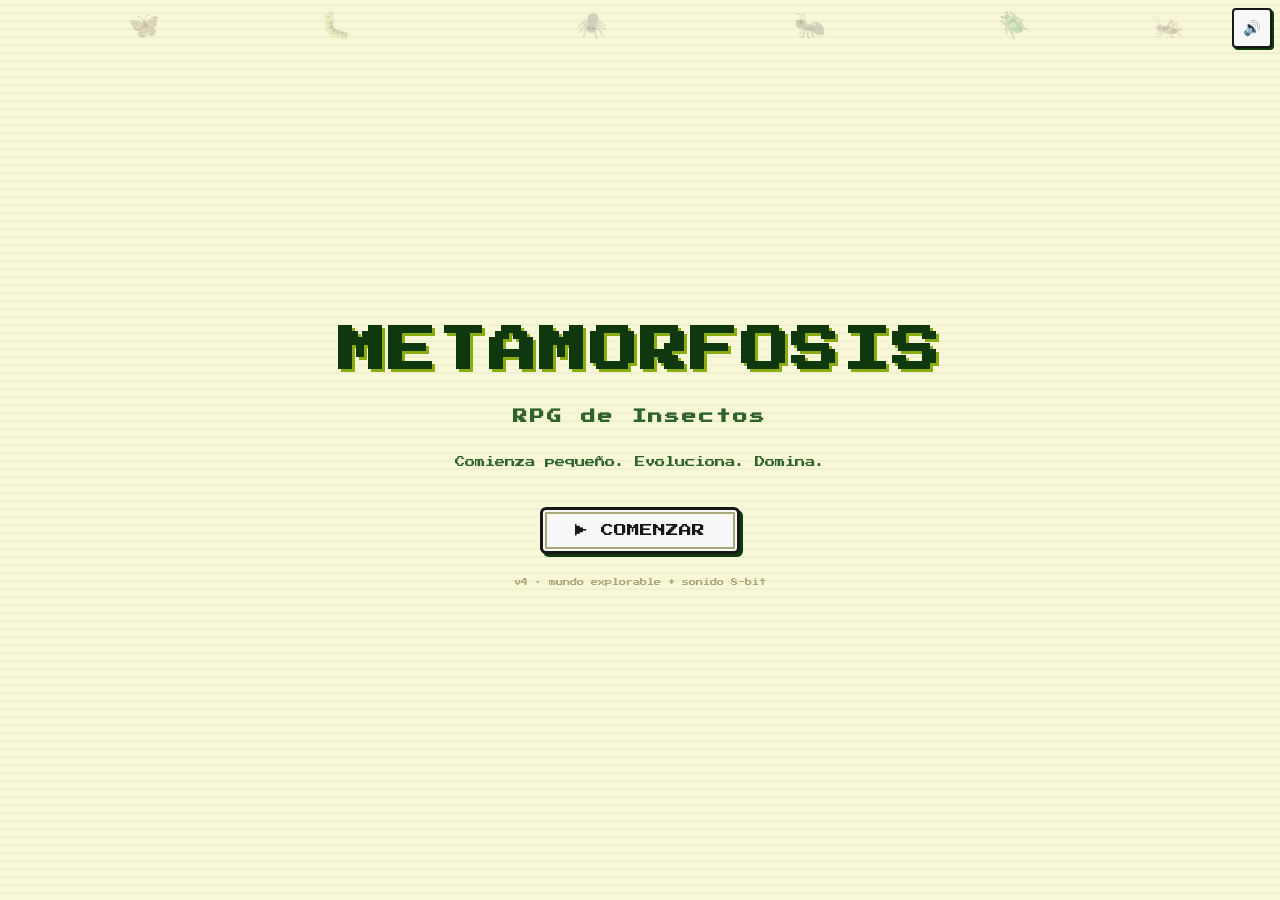
==== index.html @ 343d2f38 "Deploy: Metamorfosis RPG de Insectos en GitHub Pages" ====
<!DOCTYPE html>
<html lang="es">
<head>
  <meta charset="UTF-8" />
  <meta name="viewport" content="width=device-width, initial-scale=1.0, maximum-scale=1.0, user-scalable=no" />
  <meta name="theme-color" content="#0a0f0a" />
  <meta name="mobile-web-app-capable" content="yes" />
  <meta name="apple-mobile-web-app-capable" content="yes" />
  <meta name="apple-mobile-web-app-status-bar-style" content="black-translucent" />
  <title>Metamorfosis — RPG de Insectos</title>
  <link rel="preconnect" href="https://fonts.googleapis.com" />
  <link rel="preconnect" href="https://fonts.gstatic.com" crossorigin />
  <link href="https://fonts.googleapis.com/css2?family=Press+Start+2P&display=swap" rel="stylesheet" />
  <link rel="stylesheet" href="styles.css" />
</head>
<body>

<button class="mute-btn" onclick="toggleMute()" title="Sonido">🔊</button>

<!-- ═══════════════ PANTALLA TÍTULO ═══════════════ -->
<div id="screen-title" class="screen active">
  <div class="title-bg">
    <div class="floating-bugs">
      <span class="bug b1">🦋</span>
      <span class="bug b2">🐛</span>
      <span class="bug b3">🕷️</span>
      <span class="bug b4">🐜</span>
      <span class="bug b5">🪲</span>
      <span class="bug b6">🦗</span>
    </div>
    <div class="title-content">
      <h1 class="game-title">
        <span class="title-line1">METAMORFOSIS</span>
        <span class="title-line2">RPG de Insectos</span>
      </h1>
      <p class="title-sub">Comienza pequeño. Evoluciona. Domina.</p>
      <button class="btn-primary glow-pulse" onclick="showScreen('screen-select')">▶ COMENZAR</button>
      <p class="version-tag">v4 · mundo explorable + sonido 8-bit</p>
    </div>
  </div>
</div>

<!-- ═══════════════ SELECCIÓN DE PERSONAJE ═══════════════ -->
<div id="screen-select" class="screen">
  <h2 class="section-title">Elige tu Insecto</h2>
  <p class="section-sub">Cada criatura tiene dones únicos y sombras que la definen.</p>
  <div id="char-cards" class="char-grid"></div>
  <div id="char-detail" class="char-detail hidden">
    <div class="detail-left">
      <div id="detail-sprite" class="detail-sprite"></div>
      <div id="detail-evos" class="evo-chain"></div>
    </div>
    <div class="detail-right">
      <h3 id="detail-name"></h3>
      <p id="detail-lore"></p>
      <div id="detail-bars" class="stat-bars"></div>
      <div class="trait-row">
        <div id="detail-pros" class="trait-box pros"></div>
        <div id="detail-cons" class="trait-box cons"></div>
      </div>
      <button class="btn-primary" id="btn-select-char">Elegir este Insecto →</button>
    </div>
  </div>
</div>

<!-- ═══════════════ MAPA DEL MUNDO ═══════════════ -->
<div id="screen-world" class="screen">
  <div class="hud">
    <div class="hud-left">
      <span id="hud-sprite" class="hud-sprite"></span>
      <div class="hud-info">
        <span id="hud-name" class="hud-name"></span>
        <span id="hud-evo" class="hud-evo"></span>
      </div>
    </div>
    <div class="hud-stats">
      <div class="bar-wrap">
        <label>HP</label>
        <div class="bar-outer"><div id="bar-hp" class="bar-inner hp"></div></div>
        <span id="txt-hp"></span>
      </div>
      <div class="bar-wrap">
        <label>XP</label>
        <div class="bar-outer"><div id="bar-xp" class="bar-inner xp"></div></div>
        <span id="txt-xp"></span>
      </div>
    </div>
    <div class="hud-right">
      <span>Nv. <strong id="hud-level">1</strong></span>
      <button class="btn-sm" onclick="showInventory()">🎒 Items</button>
      <button class="btn-sm" onclick="showStatus()">📊 Stats</button>
      <button class="btn-sm" onclick="showWorldMap()">🗺️ Mundo</button>
    </div>
  </div>

  <div class="world-container">
    <div id="map-banner" class="map-banner"></div>
    <div id="map-viewport" class="map-viewport"></div>
    <div id="map-message" class="map-message hidden"></div>
    <div class="map-controls">
      <div class="dpad">
        <button class="dpad-btn up"    data-dx="0"  data-dy="-1">▲</button>
        <button class="dpad-btn left"  data-dx="-1" data-dy="0">◀</button>
        <button class="dpad-btn down"  data-dx="0"  data-dy="1">▼</button>
        <button class="dpad-btn right" data-dx="1"  data-dy="0">▶</button>
      </div>
      <p class="map-hint">Muévete con las flechas / WASD o el D-pad.<br/>La hierba alta 🌿 esconde insectos salvajes.</p>
    </div>
  </div>

  <!-- Modales -->
  <div id="modal-inventory" class="modal hidden">
    <div class="modal-box">
      <h3>🎒 Mochila</h3>
      <div id="inventory-list" class="inventory-list"></div>
      <button class="btn-sm" onclick="closeModal('modal-inventory')">Cerrar</button>
    </div>
  </div>
  <div id="modal-status" class="modal hidden">
    <div class="modal-box">
      <h3>📊 Estado del Insecto</h3>
      <div id="status-content"></div>
      <button class="btn-sm" onclick="closeModal('modal-status')">Cerrar</button>
    </div>
  </div>
  <div id="modal-worldmap" class="modal hidden">
    <div class="modal-box">
      <h3>🗺️ Mapa del Mundo</h3>
      <div id="worldmap-content"></div>
      <button class="btn-sm" onclick="closeModal('modal-worldmap')">Cerrar</button>
    </div>
  </div>
</div>

<!-- ═══════════════ COMBATE ═══════════════ -->
<div id="screen-combat" class="screen">
  <div class="combat-arena">
    <div class="combatant enemy-side">
      <div id="enemy-sprite" class="combatant-sprite enemy-anim"></div>
      <div class="combatant-info">
        <div id="enemy-name" class="combatant-name"></div>
        <div class="bar-wrap">
          <div class="bar-outer"><div id="bar-enemy-hp" class="bar-inner hp"></div></div>
          <span id="txt-enemy-hp"></span>
        </div>
        <div id="enemy-status" class="status-effects"></div>
      </div>
    </div>

    <div id="combat-log" class="combat-log">
      <div id="log-entries"></div>
    </div>

    <div class="combatant player-side">
      <div class="combatant-info">
        <div id="player-combat-name" class="combatant-name"></div>
        <div class="bar-wrap">
          <div class="bar-outer"><div id="bar-player-hp" class="bar-inner hp"></div></div>
          <span id="txt-player-combat-hp"></span>
        </div>
        <div id="player-status" class="status-effects"></div>
      </div>
      <div id="player-sprite" class="combatant-sprite player-anim"></div>
    </div>
  </div>

  <div id="action-panel" class="action-panel">
    <div class="action-row">
      <button class="btn-action atk" onclick="playerAction('attack')">⚔️ Atacar</button>
      <button class="btn-action" id="btn-skill1" onclick="playerAction('skill1')"></button>
      <button class="btn-action" id="btn-skill2" onclick="playerAction('skill2')"></button>
      <button class="btn-action item-btn" onclick="playerAction('item')">🎒 Usar Item</button>
      <button class="btn-action flee-btn" onclick="playerAction('flee')">💨 Huir</button>
    </div>
    <div id="skill-tooltip" class="skill-tooltip hidden"></div>
  </div>
</div>

<!-- ═══════════════ EVOLUCIÓN ═══════════════ -->
<div id="screen-evolution" class="screen">
  <div class="evo-scene">
    <div id="evo-before" class="evo-form"></div>
    <div class="evo-arrow">⟹</div>
    <div id="evo-after" class="evo-form glow-evo"></div>
    <h2 id="evo-title" class="evo-title"></h2>
    <p id="evo-desc" class="evo-desc"></p>
    <div id="evo-stat-changes" class="evo-stats"></div>
    <button class="btn-primary glow-pulse" onclick="finishEvolution()">¡Continuar!</button>
  </div>
</div>

<!-- ═══════════════ GAME OVER / VICTORIA ═══════════════ -->
<div id="screen-end" class="screen">
  <div class="end-scene">
    <div id="end-icon" class="end-icon"></div>
    <h2 id="end-title"></h2>
    <p id="end-msg"></p>
    <button class="btn-primary" onclick="resetGame()">🔄 Jugar de Nuevo</button>
  </div>
</div>

<script src="audio.js"></script>
<script src="characters.js"></script>
<script src="world.js"></script>
<script src="combat.js"></script>
<script src="game.js"></script>
</body>
</html>
---- styles.css ----
/* ════════════════════════════════════════════
   METAMORFOSIS — RPG de Insectos
   Estilo: Pokémon Game Boy Color
   ════════════════════════════════════════════ */

:root {
  /* Paleta Game Boy Color (Pokémon Oro/Plata/Cristal) */
  --gb-cream: #f8f8d8;       /* fondo de pantalla */
  --gb-cream2: #f0f0c0;
  --gb-dark: #181818;        /* texto y bordes */
  --gb-green-d: #0f380f;     /* verde GB oscuro */
  --gb-green: #306230;
  --gb-green-l: #8bac0f;
  --gb-green-xl: #9bbc0f;
  --hp-green: #58c858;       /* barra HP estilo Pokémon */
  --hp-yellow: #f8d048;
  --hp-red: #f85838;
  --exp-blue: #58a8f8;       /* barra EXP azul Pokémon */
  --menu-white: #f8f8f8;
  --shadow-px: #a8a878;
}

*, *::before, *::after { box-sizing: border-box; margin: 0; padding: 0; }

html { -webkit-text-size-adjust: 100%; }

body {
  background: var(--gb-green-d);
  color: var(--gb-dark);
  font-family: 'Press Start 2P', 'Courier New', monospace;
  font-size: 10px;
  line-height: 1.7;
  min-height: 100vh;
  min-height: 100dvh;
  overflow-x: hidden;
  -webkit-tap-highlight-color: transparent;
  overscroll-behavior: none;
  image-rendering: pixelated;
}

button {
  font-family: inherit;
  touch-action: manipulation;
  -webkit-user-select: none;
  user-select: none;
  image-rendering: pixelated;
}

/* Sprite pixel-art SVG: escala con el font-size del contenedor */
.pixel-sprite {
  width: 1.2em;
  height: 1.2em;
  display: inline-block;
  vertical-align: -0.15em;
  image-rendering: pixelated;
}

/* ── CAJA ESTILO POKÉMON ────────────── */
/* Borde doble clásico: línea gruesa oscura + filete interior claro */
.gb-box,
.combatant-info, .combat-log, .action-panel,
.char-card, .char-detail, .modal-box,
.evo-stats, .trait-box, .hud {
  background: var(--menu-white);
  border: 3px solid var(--gb-dark);
  border-radius: 6px;
  box-shadow: inset 0 0 0 2px var(--menu-white), inset 0 0 0 4px var(--shadow-px);
}

/* ── SCREENS ────────────────────────── */
.screen { display: none; min-height: 100vh; min-height: 100dvh; }
.screen.active { display: flex; flex-direction: column; }

#screen-select, #screen-world, #screen-combat,
#screen-evolution, #screen-end, #screen-title {
  background: var(--gb-cream);
}

/* ── TITLE SCREEN ───────────────────── */
.title-bg {
  flex: 1;
  display: flex;
  align-items: center;
  justify-content: center;
  background:
    repeating-linear-gradient(0deg, transparent 0 6px, rgba(15,56,15,0.04) 6px 8px),
    var(--gb-cream);
  position: relative;
}

.floating-bugs { position: absolute; inset: 0; pointer-events: none; overflow: hidden; }
.bug {
  position: absolute;
  font-size: 1.6rem;
  animation: floatBug linear infinite;
  opacity: 0.25;
  filter: grayscale(0.6) contrast(1.2);
}
.b1 { left: 10%; animation-duration: 9s; }
.b2 { left: 25%; animation-duration: 13s; animation-delay: -3s; }
.b3 { left: 45%; animation-duration: 11s; animation-delay: -5s; }
.b4 { left: 62%; animation-duration: 10s; animation-delay: -2s; }
.b5 { left: 78%; animation-duration: 12s; animation-delay: -4s; }
.b6 { left: 90%; animation-duration: 8s;  animation-delay: -1s; }

@keyframes floatBug {
  from { transform: translateY(105vh); }
  to   { transform: translateY(-10vh); }
}

.title-content { text-align: center; z-index: 2; padding: 2rem 1rem; }

.game-title { display: flex; flex-direction: column; gap: 0.8rem; margin-bottom: 1.5rem; }

.title-line1 {
  font-size: clamp(1.4rem, 6vw, 3rem);
  color: var(--gb-green-d);
  text-shadow: 3px 3px 0 var(--gb-green-l);
  letter-spacing: 0.05em;
}

.title-line2 {
  font-size: clamp(0.6rem, 2vw, 0.9rem);
  color: var(--gb-green);
  letter-spacing: 0.2em;
}

.title-sub {
  color: var(--gb-green);
  font-size: 0.65rem;
  margin: 0.8rem 0 2.2rem;
}

/* ── BUTTONS ────────────────────────── */
.btn-primary {
  background: var(--menu-white);
  color: var(--gb-dark);
  border: 3px solid var(--gb-dark);
  border-radius: 6px;
  box-shadow: inset 0 0 0 2px var(--menu-white), inset 0 0 0 4px var(--shadow-px), 3px 3px 0 var(--gb-green-d);
  padding: 0.9rem 2rem;
  font-size: 0.8rem;
  cursor: pointer;
}
.btn-primary:hover { background: var(--gb-cream2); }
.btn-primary:active { transform: translate(3px, 3px); box-shadow: inset 0 0 0 2px var(--menu-white), inset 0 0 0 4px var(--shadow-px); }

.btn-sm {
  background: var(--menu-white);
  color: var(--gb-dark);
  border: 2px solid var(--gb-dark);
  border-radius: 4px;
  padding: 0.45rem 0.8rem;
  cursor: pointer;
  font-size: 0.6rem;
}
.btn-sm:hover { background: var(--gb-cream2); }

/* Parpadeo tipo "PRESS START" */
.glow-pulse { animation: pressStart 1.2s steps(2, jump-none) infinite; }
@keyframes pressStart { 0% { opacity: 1; } 50% { opacity: 0.3; } 100% { opacity: 1; } }

/* ── SECTION TITLES ─────────────────── */
.section-title {
  text-align: center;
  font-size: clamp(0.85rem, 3vw, 1.2rem);
  color: var(--gb-green-d);
  text-shadow: 2px 2px 0 var(--gb-green-l);
  padding: 1.5rem 1rem 0.5rem;
}
.section-sub {
  text-align: center;
  color: var(--gb-green);
  margin-bottom: 1.2rem;
  font-size: 0.6rem;
  padding: 0 1rem;
}

/* ── CHARACTER SELECT ───────────────── */
#screen-select { padding-bottom: 2rem; }

.char-grid {
  display: flex;
  flex-wrap: wrap;
  gap: 0.8rem;
  justify-content: center;
  padding: 0 1rem 1rem;
}

.char-card {
  padding: 1rem 0.8rem;
  width: 132px;
  text-align: center;
  cursor: pointer;
}
.char-card:hover { background: var(--gb-cream2); }
.char-card.selected {
  background: var(--gb-cream2);
  border-color: var(--gb-green-d);
  box-shadow: inset 0 0 0 2px var(--gb-cream2), inset 0 0 0 4px var(--gb-green-l), 3px 3px 0 var(--gb-green-d);
}
.card-emoji { font-size: 2.6rem; line-height: 1.2; margin-bottom: 0.4rem; }
.card-name { font-size: 0.55rem; color: var(--gb-green-d); line-height: 1.5; }
.card-hint { font-size: 0.45rem; color: var(--shadow-px); margin-top: 0.4rem; }
.char-card.selected .card-hint::before { content: '▶ '; }

.char-detail {
  display: flex;
  flex-wrap: wrap;
  gap: 1.2rem;
  max-width: 860px;
  margin: 1rem auto;
  padding: 1.2rem;
}
.char-detail.hidden { display: none; }

.detail-left {
  display: flex;
  flex-direction: column;
  align-items: center;
  gap: 1rem;
  min-width: 130px;
}
.detail-sprite { font-size: 4rem; line-height: 1.2; }
.evo-chain { font-size: 0.5rem; color: var(--gb-green); text-align: center; }
.evo-list { display: flex; flex-wrap: wrap; gap: 0.3rem; justify-content: center; margin-top: 0.4rem; }
.evo-list span { background: var(--gb-cream2); border: 1px solid var(--gb-dark); padding: 0.2rem 0.4rem; border-radius: 3px; font-size: 0.45rem; }

.detail-right { flex: 1; min-width: 260px; }
.detail-right h3 { font-size: 0.85rem; color: var(--gb-green-d); margin-bottom: 0.6rem; }
.detail-right p { font-size: 0.55rem; color: var(--gb-dark); line-height: 1.9; margin-bottom: 1rem; }

.stat-bars { margin-bottom: 1rem; }
.stat-row {
  display: grid;
  grid-template-columns: 64px 1fr 36px;
  align-items: center;
  gap: 0.5rem;
  margin-bottom: 0.45rem;
}
.stat-label { font-size: 0.5rem; color: var(--gb-green-d); }
.stat-bar-outer { background: var(--gb-cream2); border: 2px solid var(--gb-dark); height: 10px; border-radius: 0; overflow: hidden; }
.stat-bar-inner { background: var(--gb-green-l); height: 100%; }
.stat-val { font-size: 0.5rem; text-align: right; }

.trait-row { display: flex; gap: 0.7rem; margin-bottom: 1rem; flex-wrap: wrap; }
.trait-box { flex: 1; min-width: 140px; padding: 0.7rem; font-size: 0.5rem; line-height: 2; }
.trait-box.pros { border-color: var(--gb-green); }
.trait-box.cons { border-color: var(--hp-red); }
.trait-box strong { font-size: 0.55rem; display: block; margin-bottom: 0.3rem; }

/* ── HUD ────────────────────────────── */
.hud {
  display: flex;
  align-items: center;
  gap: 1rem;
  padding: 0.6rem 1rem;
  margin: 0.6rem;
  position: sticky;
  top: 0.6rem;
  z-index: 100;
  flex-wrap: wrap;
  border-radius: 6px;
}
.hud-left { display: flex; align-items: center; gap: 0.6rem; }
.hud-sprite { font-size: 1.6rem; }
.hud-info { display: flex; flex-direction: column; gap: 0.2rem; }
.hud-name { font-size: 0.55rem; color: var(--gb-green-d); }
.hud-evo { font-size: 0.45rem; color: var(--shadow-px); }
.hud-stats { flex: 1; display: flex; flex-direction: column; gap: 0.35rem; min-width: 150px; }
.hud-right { display: flex; align-items: center; gap: 0.5rem; font-size: 0.55rem; flex-wrap: wrap; }

/* Barras HP/XP estilo Pokémon: HP verde→amarillo→rojo, EXP azul */
.bar-wrap { display: flex; align-items: center; gap: 0.4rem; font-size: 0.45rem; }
.bar-wrap label { min-width: 20px; color: var(--gb-green-d); font-size: 0.45rem; }
.bar-outer {
  flex: 1;
  background: var(--gb-dark);
  border: 2px solid var(--gb-dark);
  height: 10px;
  overflow: hidden;
  min-width: 70px;
  border-radius: 3px;
}
.bar-inner { height: 100%; transition: width 0.4s steps(8); }
.bar-inner.hp { background: var(--hp-green); }
.bar-inner.hp.low { background: var(--hp-yellow); }
.bar-inner.hp.critical { background: var(--hp-red); animation: blinkBar 0.6s steps(2, jump-none) infinite; }
.bar-inner.xp { background: var(--exp-blue); }
@keyframes blinkBar { 0%,100% { opacity: 1; } 50% { opacity: 0.35; } }
.bar-wrap span { min-width: 60px; text-align: right; font-size: 0.45rem; white-space: nowrap; }

/* ── MAPA TOP-DOWN (overworld Pokémon) ── */
.world-container { padding: 0.3rem 0.8rem 1.2rem; }

.map-banner {
  text-align: center;
  font-size: 0.7rem;
  color: var(--gb-green-d);
  text-shadow: 2px 2px 0 var(--gb-green-l);
  margin: 0.3rem 0 0.6rem;
}

.map-viewport {
  display: grid;
  grid-template-columns: repeat(var(--cols, 18), 1fr);
  max-width: 580px;
  margin: 0 auto;
  border: 3px solid var(--gb-dark);
  border-radius: 4px;
  box-shadow: inset 0 0 0 2px var(--gb-cream), 4px 4px 0 var(--gb-green-d);
  overflow: hidden;
}

/* Paletas de suelo por bioma */
.biome-garden { --ground: #b8e088; --grassbg: #88c858; --wallbg: #50a030; --waterbg: #58a8f8; }
.biome-forest { --ground: #a0d070; --grassbg: #68a848; --wallbg: #2e6020; --waterbg: #58a8f8; }
.biome-cave   { --ground: #c8c0a8; --grassbg: #a8a088; --wallbg: #585048; --waterbg: #5878a8; }
.biome-swamp  { --ground: #a8c080; --grassbg: #789858; --wallbg: #406030; --waterbg: #4888b8; }

.tile {
  aspect-ratio: 1;
  display: flex;
  align-items: center;
  justify-content: center;
  font-size: clamp(9px, 2.6vw, 19px);
  line-height: 1;
  position: relative;
  overflow: visible;
}
.t-ground { background: var(--ground); }
.t-grass  { background: var(--grassbg); }
.t-wall   { background: var(--wallbg); }
.t-water  { background: var(--waterbg); }
.t-item   { background: var(--ground); animation: itemBlink 1s steps(2, jump-none) infinite; }
.t-heal   { background: var(--ground); }
.t-boss   { background: var(--ground); animation: bossBlink 0.8s steps(2, jump-none) infinite; }
.t-door   {
  background: var(--gb-dark);
  color: var(--gb-cream);
  font-size: clamp(7px, 2vw, 14px);
}
@keyframes itemBlink { 0%,100% { filter: none; } 50% { filter: brightness(1.4); } }
@keyframes bossBlink { 0%,100% { filter: none; } 50% { filter: brightness(1.3) saturate(2); } }

.map-player {
  position: absolute;
  inset: 0;
  display: flex;
  align-items: center;
  justify-content: center;
  font-size: 1.15em;
  z-index: 2;
  filter: drop-shadow(1px 1px 0 rgba(0,0,0,0.45));
  animation: playerBob 0.8s steps(2, jump-none) infinite;
}
@keyframes playerBob { 0%,100% { transform: translateY(0); } 50% { transform: translateY(-1px); } }

.map-message {
  max-width: 580px;
  margin: 0.6rem auto 0;
  padding: 0.55rem 0.8rem;
  font-size: 0.55rem;
  line-height: 1.8;
  text-align: center;
  min-height: 2.4em;
  background: var(--menu-white);
  border: 3px solid var(--gb-dark);
  border-radius: 6px;
  box-shadow: inset 0 0 0 2px var(--menu-white), inset 0 0 0 4px var(--shadow-px);
}
.map-message.hidden { visibility: hidden; }

/* D-pad estilo Game Boy */
.map-controls {
  display: flex;
  align-items: center;
  justify-content: center;
  gap: 1.5rem;
  margin-top: 0.8rem;
  flex-wrap: wrap;
}
.dpad {
  display: grid;
  grid-template-areas:
    '.    up    .'
    'left mid right'
    '.    down  .';
  gap: 3px;
}
.dpad-btn {
  width: 52px;
  height: 52px;
  background: var(--gb-dark);
  color: var(--gb-cream);
  border: 2px solid #000;
  border-radius: 6px;
  font-size: 1rem;
  cursor: pointer;
  box-shadow: 0 3px 0 #000;
}
.dpad-btn:active { transform: translateY(3px); box-shadow: none; }
.dpad-btn.up    { grid-area: up; }
.dpad-btn.down  { grid-area: down; }
.dpad-btn.left  { grid-area: left; }
.dpad-btn.right { grid-area: right; }

.map-hint {
  font-size: 0.5rem;
  color: var(--gb-green);
  line-height: 2;
  text-align: center;
  max-width: 240px;
}

/* ── COMBAT SCREEN (layout Pokémon) ─── */
#screen-combat { padding: 0; }

.combat-arena {
  display: flex;
  flex-direction: column;
  gap: 0.6rem;
  padding: 0.8rem;
  flex: 1;
  background:
    repeating-linear-gradient(0deg, transparent 0 6px, rgba(15,56,15,0.03) 6px 8px),
    var(--gb-cream);
}

/* Enemigo: caja de info a la IZQUIERDA, sprite a la DERECHA (como Pokémon) */
.combatant { display: flex; align-items: center; gap: 1rem; background: none; border: none; box-shadow: none; padding: 0.3rem 0.5rem; }
.enemy-side { flex-direction: row-reverse; justify-content: flex-start; }
/* Jugador: sprite a la IZQUIERDA, caja de info a la DERECHA */
.player-side { flex-direction: row-reverse; justify-content: flex-end; }

.combatant-info {
  padding: 0.6rem 0.8rem;
  min-width: 200px;
  max-width: 320px;
  flex: 0 1 auto;
}
.combatant-name { font-size: 0.55rem; color: var(--gb-dark); margin-bottom: 0.45rem; }
.status-effects { font-size: 0.45rem; color: var(--gb-green); margin-top: 0.3rem; min-height: 14px; }

/* Plataforma ovalada bajo cada sprite, como en los combates Pokémon */
.combatant-sprite {
  font-size: 3.2rem;
  line-height: 1.1;
  min-width: 70px;
  text-align: center;
  position: relative;
  padding-bottom: 10px;
}
.combatant-sprite::after {
  content: '';
  position: absolute;
  left: 50%;
  bottom: 0;
  transform: translateX(-50%);
  width: 90%;
  height: 12px;
  background: var(--gb-green-l);
  border: 2px solid var(--gb-green);
  border-radius: 50%;
  z-index: -1;
}
.enemy-anim { animation: bobEnemy 1.4s steps(2, jump-none) infinite; }
.player-anim { animation: bobPlayer 1.4s steps(2, jump-none) infinite; }
@keyframes bobEnemy { 0%,100% { transform: translateY(0); } 50% { transform: translateY(-4px); } }
@keyframes bobPlayer { 0%,100% { transform: translateY(0) scaleX(-1); } 50% { transform: translateY(-4px) scaleX(-1); } }

@keyframes shake {
  0%,100% { transform: translateX(0); }
  25% { transform: translateX(-6px); }
  50% { transform: translateX(6px); }
  75% { transform: translateX(-4px); }
}
.shake { animation: shake 0.3s steps(4); }

/* Caja de mensajes estilo diálogo Pokémon */
.combat-log {
  padding: 0.7rem 0.9rem;
  flex: 1;
  overflow-y: auto;
  max-height: 170px;
  font-size: 0.55rem;
}
#log-entries { display: flex; flex-direction: column; gap: 0.3rem; }
.log-entry { line-height: 1.8; }
.log-entry::before { content: '▶ '; color: var(--shadow-px); }
.log-player { color: var(--gb-green-d); }
.log-enemy  { color: #a83030; }
.log-system { color: var(--gb-green); }
.log-normal { color: var(--gb-dark); }

/* Menú de acciones estilo Pokémon */
.action-panel {
  margin: 0 0.8rem 0.8rem;
  padding: 0.7rem;
  border-radius: 6px;
}
.action-row {
  display: flex;
  flex-wrap: wrap;
  gap: 0.5rem;
  justify-content: center;
}

.btn-action {
  background: var(--menu-white);
  color: var(--gb-dark);
  border: 2px solid var(--gb-dark);
  border-radius: 4px;
  padding: 0.6rem 0.7rem;
  font-size: 0.55rem;
  cursor: pointer;
  flex: 1;
  min-width: 115px;
  max-width: 190px;
  text-align: left;
}
.btn-action:hover:not(:disabled) { background: var(--gb-cream2); }
.btn-action:hover:not(:disabled)::before { content: '▶'; margin-right: 0.3em; }
.btn-action:disabled { opacity: 0.35; cursor: not-allowed; }
.btn-action.atk { border-width: 3px; }
.btn-action.item-btn { color: var(--gb-green); }
.btn-action.flee-btn { color: var(--shadow-px); }

/* ── MODALS ─────────────────────────── */
.modal {
  position: fixed;
  inset: 0;
  background: rgba(15,56,15,0.65);
  display: flex;
  align-items: center;
  justify-content: center;
  z-index: 200;
}
.modal.hidden { display: none; }
.modal-box {
  padding: 1.2rem;
  max-width: 460px;
  width: 92%;
  max-height: 82vh;
  overflow-y: auto;
}
.modal-box h3 { color: var(--gb-green-d); margin-bottom: 1rem; font-size: 0.7rem; }

.inventory-list { display: flex; flex-direction: column; gap: 0.5rem; margin-bottom: 1rem; }
.inv-item {
  display: flex;
  flex-wrap: wrap;
  align-items: center;
  gap: 0.4rem;
  background: var(--gb-cream2);
  border: 2px solid var(--gb-dark);
  border-radius: 4px;
  padding: 0.5rem 0.6rem;
  font-size: 0.5rem;
}
.inv-count { color: var(--gb-green); }
.inv-desc { color: var(--gb-green); flex: 1; min-width: 100%; margin-top: 0.2rem; line-height: 1.8; }
.inv-item button {
  background: var(--menu-white);
  color: var(--gb-dark);
  border: 2px solid var(--gb-dark);
  border-radius: 3px;
  padding: 0.3rem 0.6rem;
  cursor: pointer;
  font-size: 0.5rem;
}

.status-grid { display: flex; flex-wrap: wrap; gap: 0.8rem; font-size: 0.55rem; }
.stat-big { font-size: 3rem; }
.stat-detail { flex: 1; min-width: 150px; line-height: 2.2; }
.stat-table { width: 100%; border-collapse: collapse; margin-top: 0.5rem; }
.stat-table td { padding: 0.4rem 0.5rem; border-bottom: 2px solid var(--gb-cream2); font-size: 0.55rem; }
.stat-table td:last-child { color: var(--gb-green-d); text-align: right; }

/* ── EVOLUTION SCREEN ───────────────── */
#screen-evolution { align-items: center; justify-content: center; }
.evo-scene { text-align: center; padding: 2rem 1rem; }
.evo-form { font-size: 4rem; display: inline-block; margin: 0 0.8rem; }
.evo-arrow { font-size: 2rem; color: var(--gb-green-d); margin: 1rem; display: block; }
.evo-title {
  font-size: clamp(0.8rem, 4vw, 1.3rem);
  color: var(--gb-green-d);
  text-shadow: 2px 2px 0 var(--gb-green-l);
  margin: 1.2rem 0 0.6rem;
}
.evo-desc { color: var(--gb-green); font-size: 0.6rem; margin-bottom: 1rem; line-height: 1.9; }
.evo-stats {
  padding: 1rem;
  margin: 1rem auto 1.5rem;
  max-width: 300px;
  font-size: 0.55rem;
  white-space: pre-line;
  text-align: left;
  color: var(--gb-green-d);
  line-height: 2;
}
/* Parpadeo de evolución como en Pokémon */
.glow-evo { animation: evoFlash 0.6s steps(2, jump-none) infinite; }
@keyframes evoFlash { 0%,100% { filter: none; } 50% { filter: brightness(3) contrast(0.5); } }

/* ── END SCREEN ─────────────────────── */
#screen-end { align-items: center; justify-content: center; }
.end-scene { text-align: center; padding: 2rem 1rem; }
.end-icon { font-size: 4rem; margin-bottom: 1.2rem; }
#end-title {
  font-size: 1.1rem;
  color: var(--gb-green-d);
  text-shadow: 2px 2px 0 var(--gb-green-l);
  margin-bottom: 1rem;
}
#end-msg { color: var(--gb-dark); font-size: 0.6rem; max-width: 460px; margin: 0 auto 2rem; line-height: 2.1; }

/* ── MUTE + VERSIÓN ─────────────────── */
.mute-btn {
  position: fixed;
  top: 8px;
  right: 8px;
  z-index: 300;
  width: 40px;
  height: 40px;
  background: var(--menu-white);
  border: 2px solid var(--gb-dark);
  border-radius: 4px;
  font-size: 0.9rem;
  cursor: pointer;
  box-shadow: 2px 2px 0 var(--gb-green-d);
}
.mute-btn:active { transform: translate(2px, 2px); box-shadow: none; }

.hud { padding-right: 52px; }

.version-tag {
  margin-top: 1.4rem;
  font-size: 0.45rem;
  color: var(--shadow-px);
}

/* ── MODAL MAPA DEL MUNDO ───────────── */
.worldmap-list { display: flex; flex-direction: column; align-items: stretch; margin-bottom: 1rem; }
.worldmap-row {
  display: grid;
  grid-template-columns: auto 1fr;
  gap: 0.2rem 0.7rem;
  align-items: center;
  background: var(--gb-cream2);
  border: 2px solid var(--gb-dark);
  border-radius: 4px;
  padding: 0.5rem 0.7rem;
  font-size: 0.5rem;
}
.worldmap-row.current { border-width: 3px; background: var(--menu-white); }
.worldmap-row.locked { opacity: 0.5; filter: grayscale(1); }
.wm-emoji { grid-row: 1 / 3; font-size: 1.4rem; }
.wm-name { color: var(--gb-green-d); font-size: 0.55rem; }
.wm-status { color: var(--gb-green); line-height: 1.8; }
.wm-arrow { text-align: center; font-size: 0.6rem; color: var(--shadow-px); padding: 0.15rem 0; }

/* ── RESPONSIVE / MOBILE ────────────── */
@media (max-width: 600px) {
  body { font-size: 9px; }
  .hud { padding: 0.5rem; gap: 0.5rem; margin: 0.4rem; top: 0.4rem; }
  .char-grid { gap: 0.5rem; }
  .char-card { width: 100px; padding: 0.8rem 0.5rem; }
  .char-detail { flex-direction: column; padding: 0.9rem; margin: 0.5rem; }
  .combatant-sprite { font-size: 2.4rem; min-width: 52px; }
  .combat-arena { padding: 0.5rem; gap: 0.4rem; }
  .combatant { padding: 0.2rem; gap: 0.5rem; }
  .combatant-info { min-width: 0; flex: 1; padding: 0.5rem 0.6rem; }
  .combat-log { max-height: 120px; font-size: 0.5rem; }

  /* Botones de acción en grilla 2 columnas, fáciles de tocar con el pulgar */
  .action-row {
    display: grid;
    grid-template-columns: 1fr 1fr;
    gap: 0.45rem;
  }
  .btn-action {
    min-width: 0;
    max-width: none;
    min-height: 48px;
    font-size: 0.5rem;
    padding: 0.5rem 0.5rem;
  }
  .btn-action.atk { grid-column: 1 / -1; min-height: 52px; font-size: 0.6rem; }

  .btn-primary { padding: 0.9rem 1.5rem; min-height: 50px; width: 100%; max-width: 320px; font-size: 0.7rem; }
  .btn-sm { min-height: 40px; padding: 0.5rem 0.7rem; }
  .inv-item button { min-height: 36px; padding: 0.4rem 0.7rem; }

  .world-container { padding: 0.2rem 0.4rem 1rem; }
  .map-hint { display: none; }
  .dpad-btn { width: 58px; height: 58px; }
  .map-message { font-size: 0.5rem; margin: 0.4rem 0.3rem 0; }

  .evo-form { font-size: 3rem; margin: 0 0.4rem; }
  .modal-box { padding: 0.9rem; max-height: 85vh; }
  .bar-wrap span { min-width: 50px; font-size: 0.42rem; }
}

/* Pantallas muy bajas en horizontal (móvil apaisado) */
@media (max-height: 500px) and (orientation: landscape) {
  .combatant-sprite { font-size: 1.8rem; }
  .combat-log { max-height: 70px; }
  .action-row { display: flex; flex-wrap: wrap; }
  .btn-action { min-height: 40px; flex: 1; min-width: 100px; }
}

/* Área segura para notch (iPhone y similares) */
@supports (padding: env(safe-area-inset-top)) {
  .hud { padding-top: calc(0.6rem + env(safe-area-inset-top)); }
  .action-panel { padding-bottom: calc(0.7rem + env(safe-area-inset-bottom)); margin-bottom: calc(0.8rem + env(safe-area-inset-bottom)); }
}
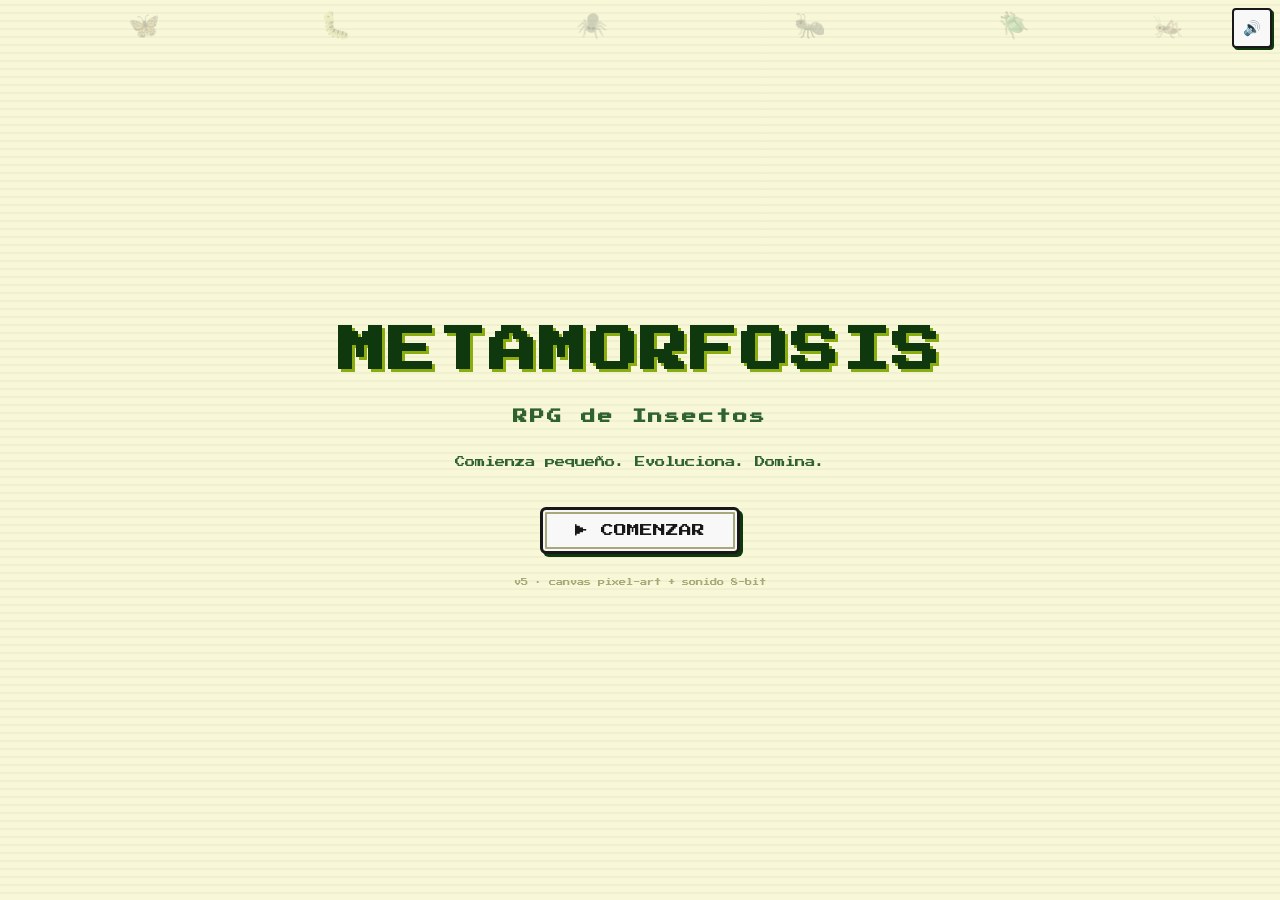
==== commit dda78edc: "Deploy v5: canvas pixel-art + audio fix" ====
--- a/index.html
+++ b/index.html
@@ -35,7 +35,7 @@
       </h1>
       <p class="title-sub">Comienza pequeño. Evoluciona. Domina.</p>
       <button class="btn-primary glow-pulse" onclick="showScreen('screen-select')">▶ COMENZAR</button>
-      <p class="version-tag">v4 · mundo explorable + sonido 8-bit</p>
+      <p class="version-tag">v5 · canvas pixel-art + sonido 8-bit</p>
     </div>
   </div>
 </div>
@@ -95,7 +95,9 @@
 
   <div class="world-container">
     <div id="map-banner" class="map-banner"></div>
-    <div id="map-viewport" class="map-viewport"></div>
+    <div class="map-canvas-wrap">
+      <canvas id="map-canvas"></canvas>
+    </div>
     <div id="map-message" class="map-message hidden"></div>
     <div class="map-controls">
       <div class="dpad">
--- a/styles.css
+++ b/styles.css
@@ -290,83 +290,46 @@
 @keyframes blinkBar { 0%,100% { opacity: 1; } 50% { opacity: 0.35; } }
 .bar-wrap span { min-width: 60px; text-align: right; font-size: 0.45rem; white-space: nowrap; }
 
-/* ── MAPA TOP-DOWN (overworld Pokémon) ── */
-.world-container { padding: 0.3rem 0.8rem 1.2rem; }
+/* ── MAPA TOP-DOWN — canvas pixel art ── */
+.world-container { padding: 0.3rem 0.5rem 1rem; display: flex; flex-direction: column; align-items: center; }
 
 .map-banner {
-  text-align: center;
-  font-size: 0.7rem;
+  font-size: 0.65rem;
   color: var(--gb-green-d);
   text-shadow: 2px 2px 0 var(--gb-green-l);
-  margin: 0.3rem 0 0.6rem;
-}
-
-.map-viewport {
-  display: grid;
-  grid-template-columns: repeat(var(--cols, 18), 1fr);
-  max-width: 580px;
-  margin: 0 auto;
+  margin: 0.3rem 0 0.5rem;
+  text-align: center;
+}
+
+/* Canvas envuelto en caja con borde Pokémon */
+.map-canvas-wrap {
+  border: 4px solid var(--gb-dark);
+  border-radius: 4px;
+  box-shadow: inset 0 0 0 2px var(--gb-cream), 5px 5px 0 var(--gb-green-d);
+  line-height: 0;
+  overflow: hidden;
+}
+
+#map-canvas {
+  display: block;
+  /* Lógico: 288×288px; se escala para que ocupe hasta 90vw o 420px */
+  width: min(90vw, 420px);
+  height: min(90vw, 420px);
+  image-rendering: pixelated;
+  image-rendering: crisp-edges;
+}
+
+.map-message {
+  width: min(90vw, 420px);
+  margin-top: 0.5rem;
+  padding: 0.5rem 0.8rem;
+  font-size: 0.52rem;
+  line-height: 1.9;
+  text-align: center;
+  min-height: 2.2em;
+  background: var(--menu-white);
   border: 3px solid var(--gb-dark);
   border-radius: 4px;
-  box-shadow: inset 0 0 0 2px var(--gb-cream), 4px 4px 0 var(--gb-green-d);
-  overflow: hidden;
-}
-
-/* Paletas de suelo por bioma */
-.biome-garden { --ground: #b8e088; --grassbg: #88c858; --wallbg: #50a030; --waterbg: #58a8f8; }
-.biome-forest { --ground: #a0d070; --grassbg: #68a848; --wallbg: #2e6020; --waterbg: #58a8f8; }
-.biome-cave   { --ground: #c8c0a8; --grassbg: #a8a088; --wallbg: #585048; --waterbg: #5878a8; }
-.biome-swamp  { --ground: #a8c080; --grassbg: #789858; --wallbg: #406030; --waterbg: #4888b8; }
-
-.tile {
-  aspect-ratio: 1;
-  display: flex;
-  align-items: center;
-  justify-content: center;
-  font-size: clamp(9px, 2.6vw, 19px);
-  line-height: 1;
-  position: relative;
-  overflow: visible;
-}
-.t-ground { background: var(--ground); }
-.t-grass  { background: var(--grassbg); }
-.t-wall   { background: var(--wallbg); }
-.t-water  { background: var(--waterbg); }
-.t-item   { background: var(--ground); animation: itemBlink 1s steps(2, jump-none) infinite; }
-.t-heal   { background: var(--ground); }
-.t-boss   { background: var(--ground); animation: bossBlink 0.8s steps(2, jump-none) infinite; }
-.t-door   {
-  background: var(--gb-dark);
-  color: var(--gb-cream);
-  font-size: clamp(7px, 2vw, 14px);
-}
-@keyframes itemBlink { 0%,100% { filter: none; } 50% { filter: brightness(1.4); } }
-@keyframes bossBlink { 0%,100% { filter: none; } 50% { filter: brightness(1.3) saturate(2); } }
-
-.map-player {
-  position: absolute;
-  inset: 0;
-  display: flex;
-  align-items: center;
-  justify-content: center;
-  font-size: 1.15em;
-  z-index: 2;
-  filter: drop-shadow(1px 1px 0 rgba(0,0,0,0.45));
-  animation: playerBob 0.8s steps(2, jump-none) infinite;
-}
-@keyframes playerBob { 0%,100% { transform: translateY(0); } 50% { transform: translateY(-1px); } }
-
-.map-message {
-  max-width: 580px;
-  margin: 0.6rem auto 0;
-  padding: 0.55rem 0.8rem;
-  font-size: 0.55rem;
-  line-height: 1.8;
-  text-align: center;
-  min-height: 2.4em;
-  background: var(--menu-white);
-  border: 3px solid var(--gb-dark);
-  border-radius: 6px;
   box-shadow: inset 0 0 0 2px var(--menu-white), inset 0 0 0 4px var(--shadow-px);
 }
 .map-message.hidden { visibility: hidden; }
@@ -384,33 +347,34 @@
   display: grid;
   grid-template-areas:
     '.    up    .'
-    'left mid right'
+    'left .     right'
     '.    down  .';
-  gap: 3px;
+  gap: 4px;
 }
 .dpad-btn {
-  width: 52px;
-  height: 52px;
+  width: 56px;
+  height: 56px;
   background: var(--gb-dark);
   color: var(--gb-cream);
   border: 2px solid #000;
-  border-radius: 6px;
-  font-size: 1rem;
+  border-radius: 8px;
+  font-size: 1.1rem;
   cursor: pointer;
-  box-shadow: 0 3px 0 #000;
-}
-.dpad-btn:active { transform: translateY(3px); box-shadow: none; }
+  box-shadow: 0 4px 0 #000;
+  touch-action: none;
+}
+.dpad-btn:active { transform: translateY(4px); box-shadow: none; }
 .dpad-btn.up    { grid-area: up; }
 .dpad-btn.down  { grid-area: down; }
 .dpad-btn.left  { grid-area: left; }
 .dpad-btn.right { grid-area: right; }
 
 .map-hint {
-  font-size: 0.5rem;
+  font-size: 0.48rem;
   color: var(--gb-green);
   line-height: 2;
   text-align: center;
-  max-width: 240px;
+  max-width: 200px;
 }
 
 /* ── COMBAT SCREEN (layout Pokémon) ─── */
